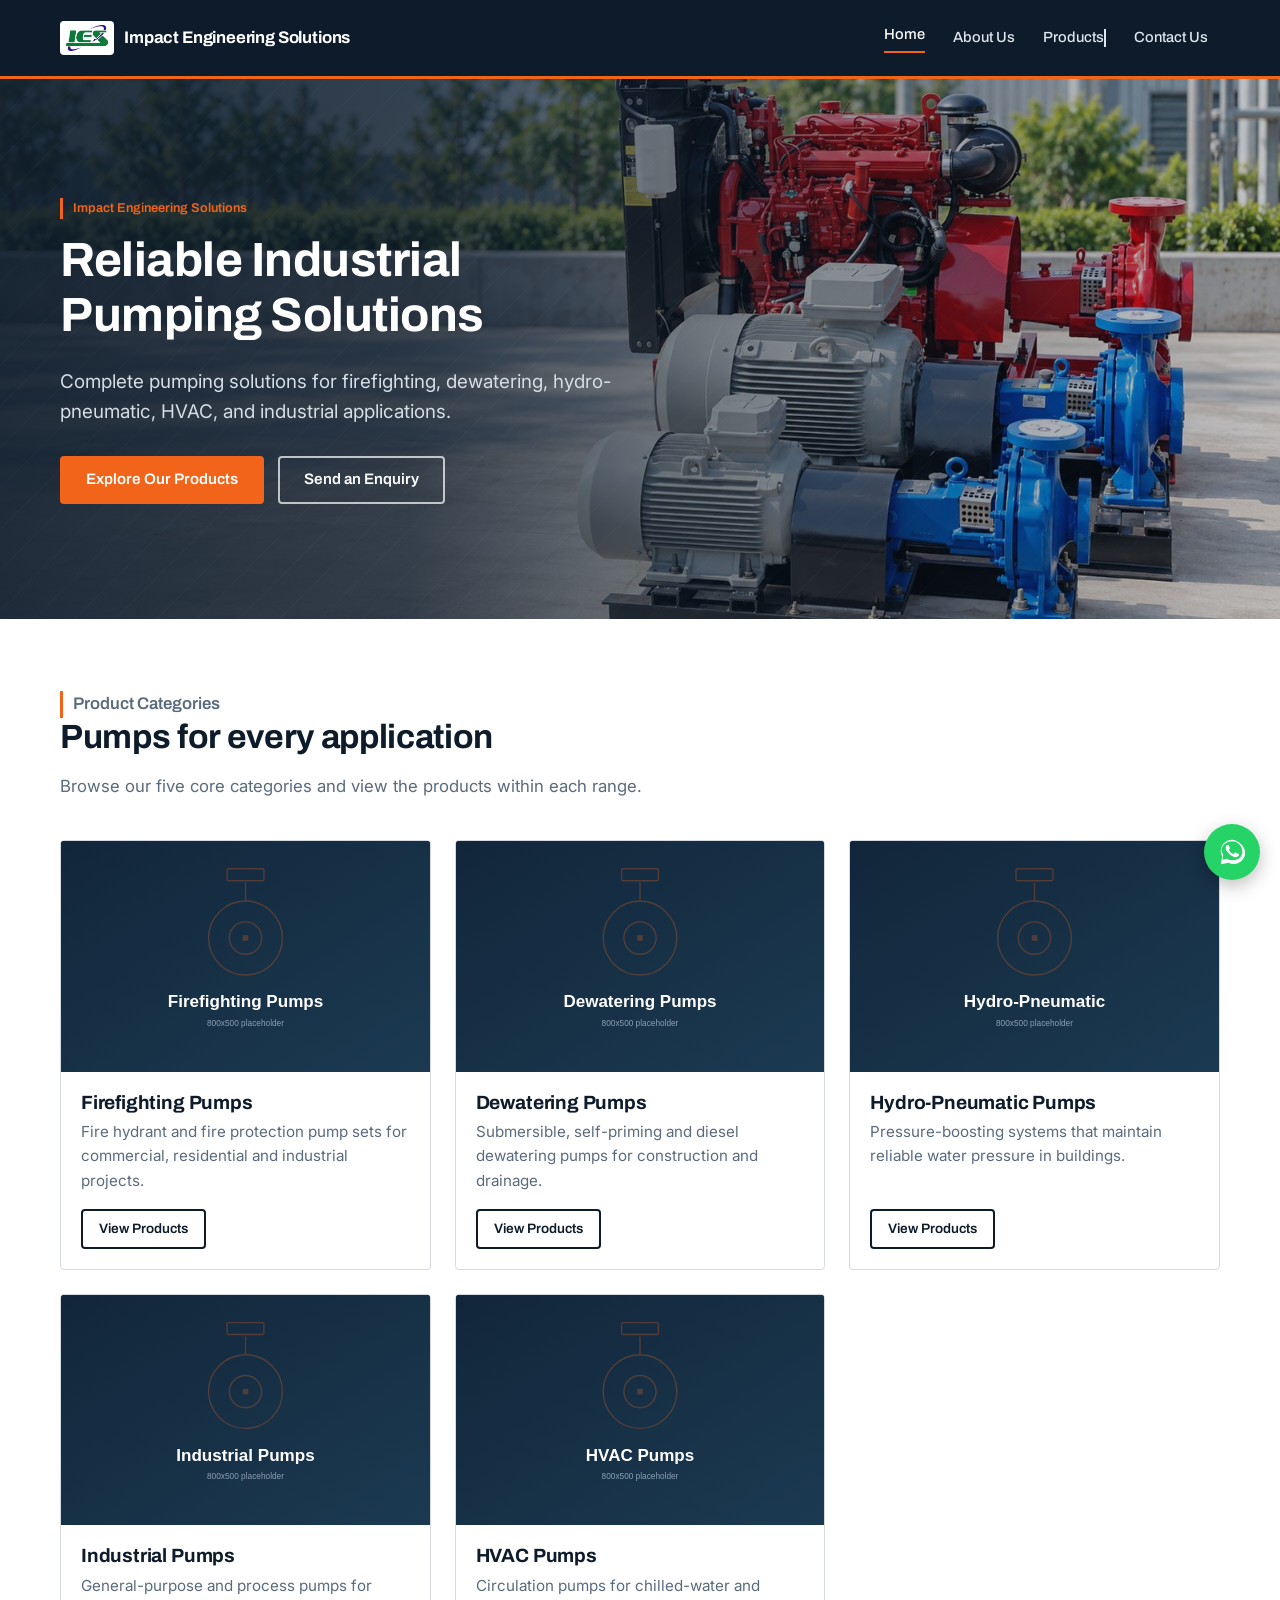
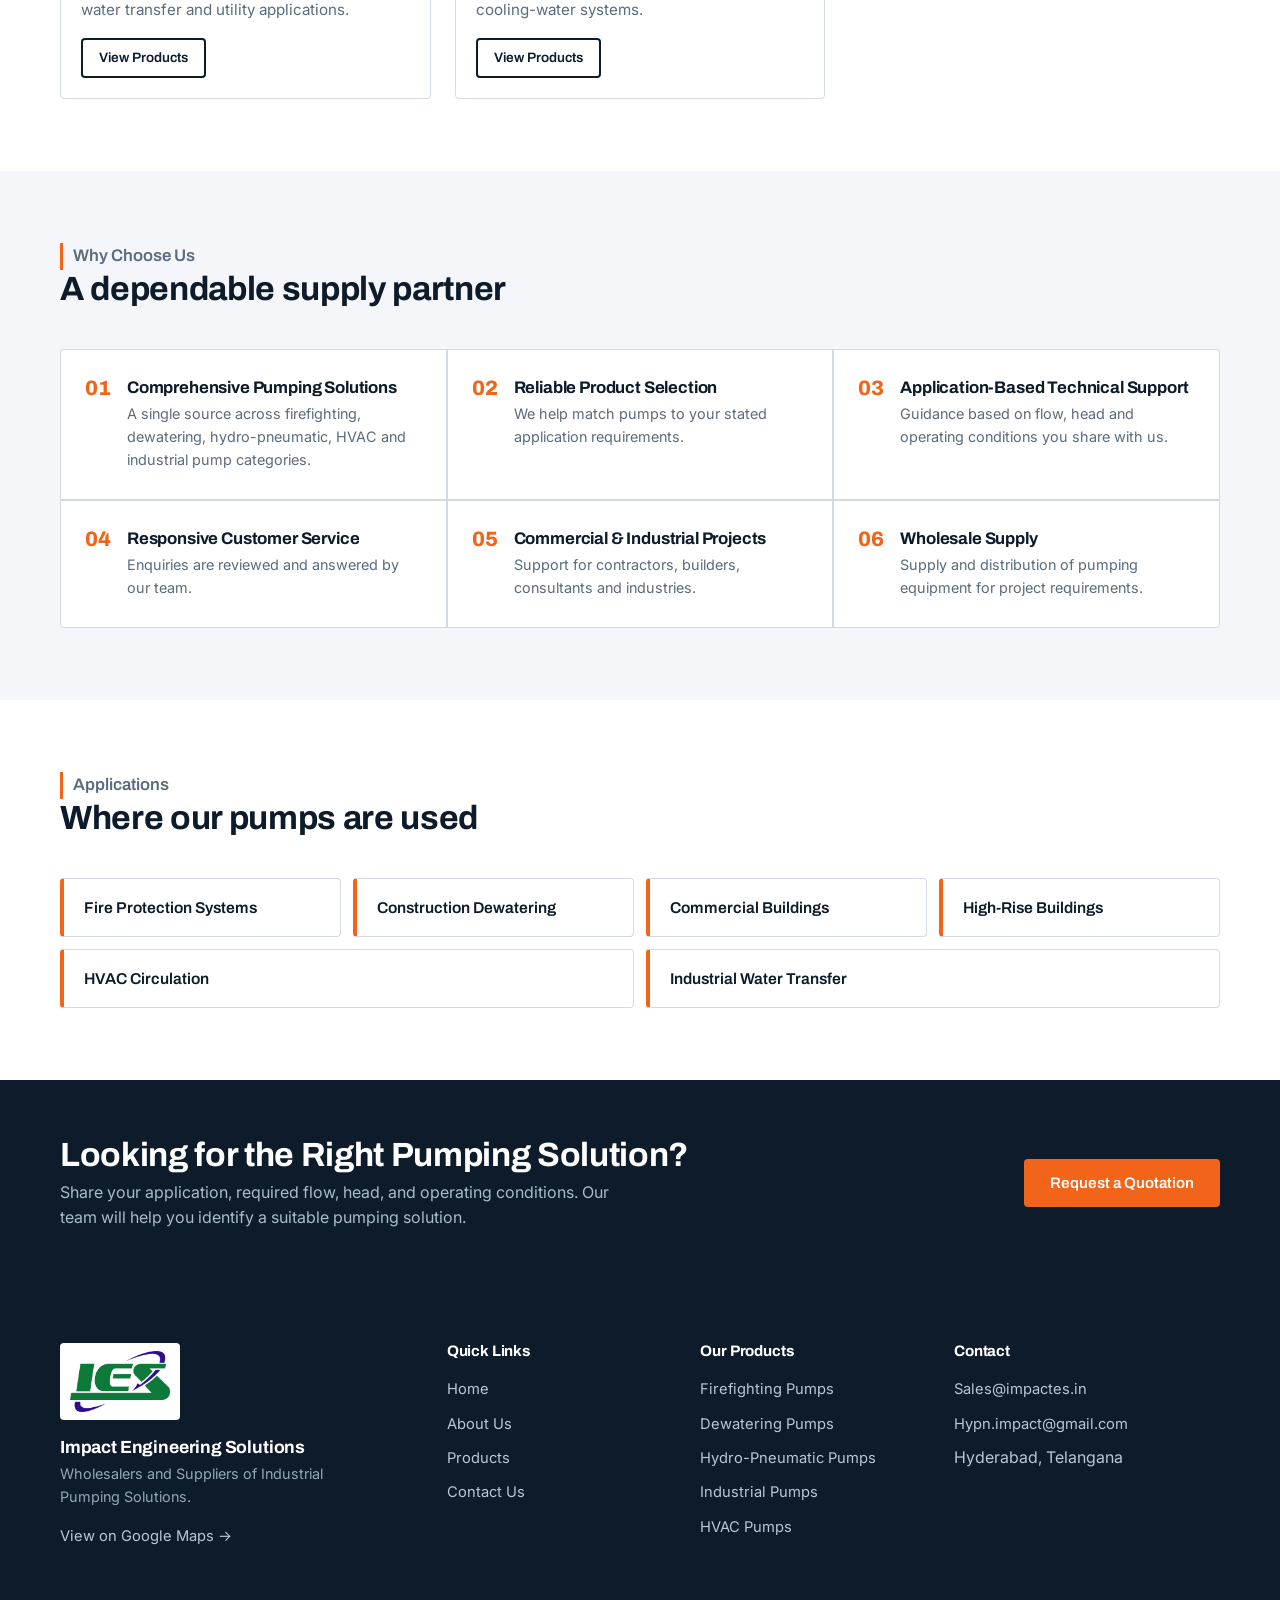
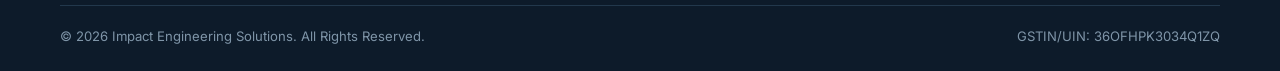
==== index.html @ bbc88e0f "intial code" ====
<!DOCTYPE html>
<html lang="en">
<head>
  <meta charset="UTF-8">
  <meta name="viewport" content="width=device-width, initial-scale=1.0">
  <title>Impact Engineering Solutions | Industrial Pumping Solutions</title>
  <meta name="description" content="Wholesaler and supplier of industrial pumping solutions for firefighting, dewatering, hydro-pneumatic, HVAC and industrial applications in Hyderabad, Telangana.">
  <link rel="canonical" href="https://www.impactes.in/index.html">

  <!-- Open Graph -->
  <meta property="og:type" content="website">
  <meta property="og:site_name" content="Impact Engineering Solutions">
  <meta property="og:title" content="Impact Engineering Solutions | Industrial Pumping Solutions">
  <meta property="og:description" content="Wholesaler and supplier of industrial pumping solutions for firefighting, dewatering, hydro-pneumatic, HVAC and industrial applications in Hyderabad, Telangana.">
  <meta property="og:url" content="https://www.impactes.in/index.html">
  <meta property="og:image" content="https://www.impactes.in/assets/images/hero-pump.svg">
  <meta name="twitter:card" content="summary_large_image">

  <!-- Favicon placeholders — replace with real favicon files -->
  <link rel="icon" href="assets/images/favicon-32.png" type="image/png">
  <link rel="icon" href="favicon.ico" sizes="any">
  <link rel="apple-touch-icon" href="assets/images/apple-touch-icon.png">

  <!-- Fonts -->
  <link rel="preconnect" href="https://fonts.googleapis.com">
  <link rel="preconnect" href="https://fonts.gstatic.com" crossorigin>
  <link href="https://fonts.googleapis.com/css2?family=Archivo:wght@500;600;700;800&family=Inter:wght@400;500;600&display=swap" rel="stylesheet">

  <link rel="stylesheet" href="css/style.css">
  <script type="application/ld+json">
  {
    "@context": "https://schema.org",
    "@type": "LocalBusiness",
    "name": "Impact Engineering Solutions",
    "description": "Wholesaler and supplier of industrial pumping solutions for firefighting, dewatering, hydro-pneumatic, HVAC and industrial applications.",
    "image": "https://www.impactes.in/assets/images/hero-pump.svg",
    "@id": "https://www.impactes.in",
    "url": "https://www.impactes.in",
    "email": "Sales@impactes.in",
    "address": {
      "@type": "PostalAddress",
      "streetAddress": "H. No. 1-1-3-506/29P & 28P, Shankaraiah Goud Enclave, Kapra",
      "addressLocality": "Hyderabad",
      "addressRegion": "Telangana",
      "postalCode": "500062",
      "addressCountry": "IN"
    },
    "areaServed": "IN",
    "makesOffer": [
      { "@type": "Offer", "itemOffered": { "@type": "Product", "name": "Firefighting Pumps" } },
      { "@type": "Offer", "itemOffered": { "@type": "Product", "name": "Dewatering Pumps" } },
      { "@type": "Offer", "itemOffered": { "@type": "Product", "name": "Hydro-Pneumatic Systems" } },
      { "@type": "Offer", "itemOffered": { "@type": "Product", "name": "Industrial Pumps" } },
      { "@type": "Offer", "itemOffered": { "@type": "Product", "name": "HVAC Pumps" } }
    ]
  }
  </script>

  <!-- OPTIONAL: paste your web analytics snippet here later (e.g. Plausible / GA4). -->
</head>
<body>
<a class="skip-link" href="#main">Skip to main content</a>
<header class="site-header">
  <div class="container header-inner">
    <a class="brand" href="index.html" aria-label="Impact Engineering Solutions — home">
      <img class="brand-logo" src="assets/images/logo.png" alt="Impact Engineering Solutions logo" width="52" height="32">
      <span class="brand-name">Impact Engineering Solutions</span>
    </a>
    <button class="nav-toggle" aria-label="Toggle menu" aria-controls="main-nav" aria-expanded="false">
      <span></span>
    </button>
    <nav class="main-nav" id="main-nav" aria-label="Primary">
      <ul>
        <li><a href="index.html">Home</a></li>
        <li><a href="about.html">About Us</a></li>
        <li class="has-dropdown" aria-expanded="false">
          <a href="products.html" class="dropdown-toggle" aria-haspopup="true">Products <span class="caret" aria-hidden="true"></span></a>
          <ul class="dropdown">
          <li><a href="products.html">All Products</a></li>
          <li><a href="firefighting-pumps.html">Firefighting Pumps</a></li>
          <li><a href="dewatering-pumps.html">Dewatering Pumps</a></li>
          <li><a href="hydro-pneumatic-pumps.html">Hydro-Pneumatic Pumps</a></li>
          <li><a href="industrial-pumps.html">Industrial Pumps</a></li>
          <li><a href="hvac-pumps.html">HVAC Pumps</a></li>
        </ul>
        </li>
        <li><a href="contact.html">Contact Us</a></li>
      </ul>
    </nav>
  </div>
</header>
<main id="main">
<section class="hero">
  <div class="container">
    <p class="eyebrow" style="color:#f26419;border-color:#f26419">Impact Engineering Solutions</p>
    <h1>Reliable Industrial Pumping Solutions</h1>
    <p class="hero-lead">Complete pumping solutions for firefighting, dewatering, hydro-pneumatic, HVAC, and industrial applications.</p>
    <div class="hero-actions">
      <a class="btn btn-primary" href="products.html">Explore Our Products</a>
      <a class="btn btn-ghost" href="contact.html">Send an Enquiry</a>
    </div>
  </div>
</section>

<section class="section">
  <div class="container">
    <div class="section-head">
      <p class="eyebrow">Product Categories</p>
      <h2>Pumps for every application</h2>
      <p>Browse our five core categories and view the products within each range.</p>
    </div>
    <div class="grid grid-3">
      <article class="card reveal">
        <a class="card-media" href="firefighting-pumps.html" aria-label="Firefighting Pumps"><img src="assets/images/cat-firefighting.svg" alt="Firefighting Pumps category" loading="lazy" decoding="async"></a>
        <div class="card-body">
          <h3>Firefighting Pumps</h3>
          <p>Fire hydrant and fire protection pump sets for commercial, residential and industrial projects.</p>
          <a class="btn btn-outline btn-sm" href="firefighting-pumps.html">View Products</a>
        </div>
      </article>
      <article class="card reveal">
        <a class="card-media" href="dewatering-pumps.html" aria-label="Dewatering Pumps"><img src="assets/images/cat-dewatering.svg" alt="Dewatering Pumps category" loading="lazy" decoding="async"></a>
        <div class="card-body">
          <h3>Dewatering Pumps</h3>
          <p>Submersible, self-priming and diesel dewatering pumps for construction and drainage.</p>
          <a class="btn btn-outline btn-sm" href="dewatering-pumps.html">View Products</a>
        </div>
      </article>
      <article class="card reveal">
        <a class="card-media" href="hydro-pneumatic-pumps.html" aria-label="Hydro-Pneumatic Pumps"><img src="assets/images/cat-hydropneumatic.svg" alt="Hydro-Pneumatic Pumps category" loading="lazy" decoding="async"></a>
        <div class="card-body">
          <h3>Hydro-Pneumatic Pumps</h3>
          <p>Pressure-boosting systems that maintain reliable water pressure in buildings.</p>
          <a class="btn btn-outline btn-sm" href="hydro-pneumatic-pumps.html">View Products</a>
        </div>
      </article>
      <article class="card reveal">
        <a class="card-media" href="industrial-pumps.html" aria-label="Industrial Pumps"><img src="assets/images/cat-industrial.svg" alt="Industrial Pumps category" loading="lazy" decoding="async"></a>
        <div class="card-body">
          <h3>Industrial Pumps</h3>
          <p>General-purpose and process pumps for water transfer and utility applications.</p>
          <a class="btn btn-outline btn-sm" href="industrial-pumps.html">View Products</a>
        </div>
      </article>
      <article class="card reveal">
        <a class="card-media" href="hvac-pumps.html" aria-label="HVAC Pumps"><img src="assets/images/cat-hvac.svg" alt="HVAC Pumps category" loading="lazy" decoding="async"></a>
        <div class="card-body">
          <h3>HVAC Pumps</h3>
          <p>Circulation pumps for chilled-water and cooling-water systems.</p>
          <a class="btn btn-outline btn-sm" href="hvac-pumps.html">View Products</a>
        </div>
      </article>
    </div>
  </div>
</section>

<section class="section section-alt">
  <div class="container">
    <div class="section-head">
      <p class="eyebrow">Why Choose Us</p>
      <h2>A dependable supply partner</h2>
    </div>
    <div class="feature-grid">
    <div class="feature">
      <span class="idx" aria-hidden="true">01</span>
      <div><h3>Comprehensive Pumping Solutions</h3><p>A single source across firefighting, dewatering, hydro-pneumatic, HVAC and industrial pump categories.</p></div>
    </div>
    <div class="feature">
      <span class="idx" aria-hidden="true">02</span>
      <div><h3>Reliable Product Selection</h3><p>We help match pumps to your stated application requirements.</p></div>
    </div>
    <div class="feature">
      <span class="idx" aria-hidden="true">03</span>
      <div><h3>Application-Based Technical Support</h3><p>Guidance based on flow, head and operating conditions you share with us.</p></div>
    </div>
    <div class="feature">
      <span class="idx" aria-hidden="true">04</span>
      <div><h3>Responsive Customer Service</h3><p>Enquiries are reviewed and answered by our team.</p></div>
    </div>
    <div class="feature">
      <span class="idx" aria-hidden="true">05</span>
      <div><h3>Commercial & Industrial Projects</h3><p>Support for contractors, builders, consultants and industries.</p></div>
    </div>
    <div class="feature">
      <span class="idx" aria-hidden="true">06</span>
      <div><h3>Wholesale Supply</h3><p>Supply and distribution of pumping equipment for project requirements.</p></div>
    </div>
    </div>
  </div>
</section>

<section class="section">
  <div class="container">
    <div class="section-head">
      <p class="eyebrow">Applications</p>
      <h2>Where our pumps are used</h2>
    </div>
    <div class="chips">
      <div class="chip">Fire Protection Systems</div>
      <div class="chip">Construction Dewatering</div>
      <div class="chip">Commercial Buildings</div>
      <div class="chip">High-Rise Buildings</div>
      <div class="chip">HVAC Circulation</div>
      <div class="chip">Industrial Water Transfer</div>
    </div>
  </div>
</section>

<section class="cta-band">
  <div class="container">
    <div>
      <h2>Looking for the Right Pumping Solution?</h2>
      <p>Share your application, required flow, head, and operating conditions. Our team will help you identify a suitable pumping solution.</p>
    </div>
    <div class="cta-actions">
      <a class="btn btn-primary" href="contact.html?category=Other">Request a Quotation</a>
    </div>
  </div>
</section>

</main>
<footer class="site-footer">
  <div class="container">
    <div class="footer-grid">
      <div class="footer-brand">
        <img src="assets/images/logo.png" alt="Impact Engineering Solutions logo" width="120" style="background:#fff;padding:8px 10px;border-radius:4px;margin-bottom:14px;height:auto" loading="lazy">
        <div class="brand-name">Impact Engineering Solutions</div>
        <p>Wholesalers and Suppliers of Industrial Pumping Solutions.</p>
        <p><a href="https://maps.app.goo.gl/7LxyBxAGYkkry8E86" target="_blank" rel="noopener">View on Google Maps →</a></p>
      </div>
      <div>
        <h4>Quick Links</h4>
        <ul>
          <li><a href="index.html">Home</a></li>
          <li><a href="about.html">About Us</a></li>
          <li><a href="products.html">Products</a></li>
          <li><a href="contact.html">Contact Us</a></li>
        </ul>
      </div>
      <div>
        <h4>Our Products</h4>
        <ul>
          <li><a href="firefighting-pumps.html">Firefighting Pumps</a></li>
          <li><a href="dewatering-pumps.html">Dewatering Pumps</a></li>
          <li><a href="hydro-pneumatic-pumps.html">Hydro-Pneumatic Pumps</a></li>
          <li><a href="industrial-pumps.html">Industrial Pumps</a></li>
          <li><a href="hvac-pumps.html">HVAC Pumps</a></li>
        </ul>
      </div>
      <div class="footer-contact">
        <h4>Contact</h4>
        <ul>
          <li><a href="mailto:Sales@impactes.in">Sales@impactes.in</a></li>
          <li><a href="mailto:Hypn.impact@gmail.com">Hypn.impact@gmail.com</a></li>
          <li>Hyderabad, Telangana</li>
          <!-- OPTIONAL business phone: <li><a data-phone-link href="#">Add phone in js/script.js</a></li> -->
        </ul>
      </div>
    </div>
    <div class="footer-bottom">
      <span>&copy; <span id="year">2026</span> Impact Engineering Solutions. All Rights Reserved.</span>
      <span>GSTIN/UIN: 36OFHPK3034Q1ZQ</span>
    </div>
  </div>
</footer>

<!-- Floating WhatsApp button. Number is set in js/script.js (SITE_CONFIG.whatsappNumber). -->
<a class="whatsapp-fab" href="contact.html" aria-label="Enquire on WhatsApp" target="_blank" rel="noopener">
  <svg viewBox="0 0 32 32" aria-hidden="true"><path d="M16 3C9.4 3 4 8.4 4 15c0 2.1.6 4.1 1.6 5.9L4 29l8.3-1.6c1.7.9 3.6 1.4 5.7 1.4 6.6 0 12-5.4 12-12S22.6 3 16 3zm0 21.8c-1.8 0-3.5-.5-5-1.4l-.4-.2-4.9 1 1-4.8-.2-.4c-1-1.6-1.5-3.4-1.5-5.3C5 9.5 9.9 4.6 16 4.6S27 9.5 27 15.6 22.1 24.8 16 24.8zm6.1-7.3c-.3-.2-2-1-2.3-1.1-.3-.1-.5-.2-.8.2-.2.3-.9 1.1-1.1 1.3-.2.2-.4.2-.7.1-.3-.2-1.4-.5-2.6-1.6-1-.9-1.6-2-1.8-2.3-.2-.3 0-.5.1-.7.1-.1.3-.4.5-.6.1-.2.2-.3.3-.6.1-.2 0-.4 0-.6 0-.2-.8-1.9-1-2.6-.3-.7-.5-.6-.7-.6h-.6c-.2 0-.6.1-.9.4-.3.3-1.2 1.2-1.2 2.9 0 1.7 1.2 3.3 1.4 3.6.2.2 2.5 3.8 6 5.3.8.4 1.5.6 2 .7.8.3 1.6.2 2.2.1.7-.1 2-.8 2.3-1.6.3-.8.3-1.4.2-1.6-.1-.1-.3-.2-.6-.3z"/></svg>
</a>

<button class="back-to-top" aria-label="Back to top">
  <svg viewBox="0 0 24 24" aria-hidden="true"><polyline points="6 15 12 9 18 15"/></svg>
</button>

<script src="js/script.js"></script>
</body>
</html>
---- css/style.css ----
/* ==========================================================================
   Impact Engineering Solutions — style.css
   Palette: navy #0d1b2a | steel #e5e9ef | slate #5a6b7d | orange #f26419
   ========================================================================== */

:root {
  --navy: #0d1b2a;
  --navy-2: #12263a;
  --navy-3: #1b3a52;
  --steel: #e5e9ef;
  --steel-2: #f4f6f9;
  --slate: #5a6b7d;
  --line: #d4dae2;
  --orange: #f26419;
  --orange-dark: #d9500c;
  --white: #ffffff;
  --text: #17222e;
  --radius: 4px;
  --maxw: 1200px;
  --header-h: 76px;
  --shadow: 0 6px 24px rgba(13, 27, 42, 0.10);
}

/* Reset & base --------------------------------------------------------------*/
*, *::before, *::after { box-sizing: border-box; }
html { scroll-behavior: smooth; -webkit-text-size-adjust: 100%; }
@media (prefers-reduced-motion: reduce) {
  html { scroll-behavior: auto; }
  *, *::before, *::after { animation-duration: .001ms !important; transition-duration: .001ms !important; }
}
body {
  margin: 0;
  font-family: "Inter", -apple-system, BlinkMacSystemFont, "Segoe UI", Roboto, Arial, sans-serif;
  color: var(--text);
  line-height: 1.6;
  background: var(--white);
  overflow-x: hidden;
}
img { max-width: 100%; height: auto; display: block; }
a { color: var(--orange-dark); text-decoration: none; }
a:hover { text-decoration: underline; }
h1, h2, h3, h4 {
  font-family: "Archivo", "Inter", Arial, sans-serif;
  line-height: 1.15;
  color: var(--navy);
  margin: 0 0 .5em;
  font-weight: 700;
  letter-spacing: -0.01em;
}
h1 { font-size: clamp(1.9rem, 4.5vw, 3rem); }
h2 { font-size: clamp(1.5rem, 3vw, 2.1rem); }
h3 { font-size: 1.2rem; }
p { margin: 0 0 1rem; }
.container { width: 100%; max-width: var(--maxw); margin: 0 auto; padding: 0 20px; }

/* Skip link -----------------------------------------------------------------*/
.skip-link {
  position: absolute; left: -999px; top: 0; z-index: 1000;
  background: var(--orange); color: #fff; padding: 10px 16px; border-radius: 0 0 var(--radius) 0;
}
.skip-link:focus { left: 0; }

/* Accessible focus ----------------------------------------------------------*/
a:focus-visible, button:focus-visible, input:focus-visible,
select:focus-visible, textarea:focus-visible, [tabindex]:focus-visible {
  outline: 3px solid var(--orange);
  outline-offset: 2px;
}

/* Buttons -------------------------------------------------------------------*/
.btn {
  display: inline-flex; align-items: center; justify-content: center; gap: .5rem;
  font-family: "Archivo", sans-serif; font-weight: 600; font-size: .95rem;
  padding: 13px 24px; border-radius: var(--radius); border: 2px solid transparent;
  cursor: pointer; transition: background .18s, color .18s, border-color .18s;
  min-height: 48px; text-align: center; line-height: 1.1;
}
.btn:hover { text-decoration: none; }
.btn-primary { background: var(--orange); color: #fff; }
.btn-primary:hover { background: var(--orange-dark); }
.btn-outline { background: transparent; color: var(--navy); border-color: var(--navy); }
.btn-outline:hover { background: var(--navy); color: #fff; }
.btn-ghost { background: transparent; color: #fff; border-color: rgba(255,255,255,.7); }
.btn-ghost:hover { background: #fff; color: var(--navy); }
.btn-sm { padding: 9px 16px; min-height: 40px; font-size: .85rem; }

/* Header --------------------------------------------------------------------*/
.site-header {
  position: sticky; top: 0; z-index: 100; background: var(--navy);
  border-bottom: 3px solid var(--orange);
}
.header-inner {
  display: flex; align-items: center; justify-content: space-between;
  height: var(--header-h); gap: 1rem;
}
.brand { display: flex; align-items: center; gap: .6rem; color: #fff; text-decoration: none; min-width: 0; }
.brand:hover { text-decoration: none; }
.brand-logo {
  height: 34px; width: auto; flex: 0 0 auto; display: block;
  background: #fff; padding: 4px 6px; border-radius: var(--radius);
}
.brand-name {
  font-family: "Archivo"; font-weight: 700; font-size: 1.05rem; color: #fff;
  white-space: nowrap; letter-spacing: -0.01em;
}

/* Nav -----------------------------------------------------------------------*/
.nav-toggle {
  display: none; background: transparent; border: 2px solid rgba(255,255,255,.35);
  border-radius: var(--radius); width: 46px; height: 46px; cursor: pointer;
  padding: 0; align-items: center; justify-content: center;
}
.nav-toggle span, .nav-toggle span::before, .nav-toggle span::after {
  content: ""; display: block; width: 22px; height: 2px; background: #fff; position: relative;
  transition: transform .2s, opacity .2s;
}
.nav-toggle span::before { position: absolute; top: -7px; }
.nav-toggle span::after { position: absolute; top: 7px; }
.nav-toggle[aria-expanded="true"] span { background: transparent; }
.nav-toggle[aria-expanded="true"] span::before { transform: translateY(7px) rotate(45deg); }
.nav-toggle[aria-expanded="true"] span::after { transform: translateY(-7px) rotate(-45deg); }

.main-nav ul { list-style: none; display: flex; align-items: center; gap: .25rem; margin: 0; padding: 0; }
.main-nav a {
  color: #dfe7ee; font-family: "Archivo"; font-weight: 500; font-size: .92rem;
  padding: 10px 12px; border-radius: var(--radius); display: block; white-space: nowrap;
  transition: color .15s, background .15s;
}
.main-nav a:hover { color: #fff; background: var(--navy-2); text-decoration: none; }
.main-nav a.active { color: #fff; }
.main-nav a.active::after {
  content: ""; display: block; height: 2px; background: var(--orange); margin-top: 4px;
}

/* Dropdown ------------------------------------------------------------------*/
.has-dropdown { position: relative; }
.dropdown-toggle { display: inline-flex; align-items: center; gap: .3rem; width: 100%; }
.caret { width: .55em; height: .55em; border-right: 2px solid currentColor; border-bottom: 2px solid currentColor; transform: rotate(45deg); margin-bottom: 3px; transition: transform .2s; }
.has-dropdown[aria-expanded="true"] .caret,
.has-dropdown:hover .caret { transform: rotate(-135deg); margin-bottom: -2px; }
.dropdown {
  position: absolute; top: calc(100% + 4px); left: 0; min-width: 240px;
  background: #fff; border: 1px solid var(--line); border-top: 3px solid var(--orange);
  border-radius: 0 0 var(--radius) var(--radius); box-shadow: var(--shadow);
  padding: 6px; opacity: 0; visibility: hidden; transform: translateY(6px);
  transition: opacity .16s, transform .16s, visibility .16s;
}
.has-dropdown:hover .dropdown,
.has-dropdown:focus-within .dropdown,
.has-dropdown[aria-expanded="true"] .dropdown { opacity: 1; visibility: visible; transform: translateY(0); }
.dropdown a { color: var(--text); padding: 10px 14px; font-size: .9rem; border-radius: var(--radius); }
.dropdown a:hover { background: var(--steel-2); color: var(--navy); text-decoration: none; }
.dropdown a.active { color: var(--orange-dark); font-weight: 600; }

/* Sections ------------------------------------------------------------------*/
.section { padding: 72px 0; }
.section-tight { padding: 48px 0; }
.section-alt { background: var(--steel-2); }
.section-navy { background: var(--navy); color: #eaf0f6; }
.section-navy h1, .section-navy h2, .section-navy h3 { color: #fff; }
.section-head { max-width: 720px; margin-bottom: 40px; }
.section-head p { color: var(--slate); font-size: 1.05rem; margin: 0; }
.section-navy .section-head p { color: #9fb2c4; }
.eyebrow {
  display: inline-block; font-family: "Archivo"; font-weight: 600; font-size: .8rem;
  color: var(--orange-dark); border-left: 3px solid var(--orange); padding-left: 10px; margin-bottom: 14px;
}
.section-navy .eyebrow { color: var(--orange); }

/* Hero ----------------------------------------------------------------------*/
.hero {
  position: relative; color: #fff; min-height: 540px; display: flex; align-items: center;
  background: linear-gradient(90deg, rgba(13,27,42,.92) 0%, rgba(13,27,42,.82) 32%, rgba(13,27,42,.45) 62%, rgba(13,27,42,.25) 100%),
              url("../assets/images/hero-pump.jpg");
  background-size: cover; background-position: center;
}
.hero::after {
  content: ""; position: absolute; inset: 0; pointer-events: none;
  background: repeating-linear-gradient(135deg, transparent 0 28px, rgba(255,255,255,.015) 28px 29px);
}
.hero .container { position: relative; z-index: 2; padding-top: 56px; padding-bottom: 56px; }
.hero h1 { color: #fff; max-width: 15ch; }
.hero-lead { font-size: 1.18rem; max-width: 52ch; color: #d5dee7; margin-bottom: 28px; }
.hero-actions { display: flex; flex-wrap: wrap; gap: 14px; }
.page-hero {
  background: var(--navy); color: #fff; padding: 64px 0 56px; position: relative;
  border-bottom: 3px solid var(--orange);
}
.page-hero h1 { color: #fff; }
.page-hero p { color: #a9bccc; max-width: 60ch; font-size: 1.08rem; margin: 0; }
.breadcrumb { font-size: .82rem; color: #7f95a8; margin-bottom: 16px; }
.breadcrumb a { color: #a9bccc; }

/* Grid & cards --------------------------------------------------------------*/
.grid { display: grid; gap: 24px; }
.grid-2 { grid-template-columns: repeat(2, 1fr); }
.grid-3 { grid-template-columns: repeat(3, 1fr); }
.grid-4 { grid-template-columns: repeat(4, 1fr); }

.card {
  background: #fff; border: 1px solid var(--line); border-radius: var(--radius);
  overflow: hidden; display: flex; flex-direction: column;
  transition: border-color .18s, box-shadow .18s, transform .18s;
}
.card:hover { border-color: var(--orange); box-shadow: var(--shadow); transform: translateY(-3px); }
.card-media { aspect-ratio: 16 / 10; background: var(--steel); overflow: hidden; position: relative; }
.card-media img { width: 100%; height: 100%; object-fit: cover; transition: transform .3s; }
.card:hover .card-media img { transform: scale(1.04); }
.card-tag {
  position: absolute; top: 10px; left: 10px; background: var(--navy); color: #fff;
  font-family: "Archivo"; font-size: .68rem; font-weight: 600; padding: 4px 9px; border-radius: 3px;
  letter-spacing: .02em;
}
.card-body { padding: 20px; display: flex; flex-direction: column; flex: 1; }
.card-body h3 { margin-bottom: .4rem; }
.card-body p { color: var(--slate); font-size: .95rem; margin-bottom: 1rem; }
.card-body .btn { margin-top: auto; align-self: flex-start; }
.card-actions { margin-top: auto; display: flex; flex-wrap: wrap; gap: 10px; }

/* Spec list inside cards ----------------------------------------------------*/
.spec-list { list-style: none; margin: 0 0 1rem; padding: 0; }
.spec-list li {
  font-size: .9rem; color: var(--text); padding: 6px 0 6px 20px; position: relative;
  border-bottom: 1px solid var(--steel-2);
}
.spec-list li::before {
  content: ""; position: absolute; left: 0; top: 13px; width: 8px; height: 8px;
  background: var(--orange); border-radius: 1px; transform: rotate(45deg);
}
.applies { font-size: .82rem; color: var(--slate); margin-bottom: 1rem; }
.applies strong { color: var(--navy); font-family: "Archivo"; }

/* Feature rows (Why choose us) ---------------------------------------------*/
.feature-grid { display: grid; grid-template-columns: repeat(3, 1fr); gap: 2px; background: var(--line); border: 1px solid var(--line); border-radius: var(--radius); overflow: hidden; }
.feature {
  background: #fff; padding: 28px 24px; display: flex; gap: 16px; align-items: flex-start;
}
.feature .idx { font-family: "Archivo"; font-weight: 800; color: var(--orange); font-size: 1.3rem; line-height: 1; }
.feature h3 { font-size: 1.05rem; margin-bottom: .3rem; }
.feature p { font-size: .9rem; color: var(--slate); margin: 0; }

/* Application chips ---------------------------------------------------------*/
.chips { display: flex; flex-wrap: wrap; gap: 12px; }
.chip {
  background: #fff; border: 1px solid var(--line); border-left: 4px solid var(--orange);
  border-radius: var(--radius); padding: 16px 20px; font-family: "Archivo"; font-weight: 600;
  color: var(--navy); font-size: .98rem; flex: 1 1 260px; min-width: 220px;
}
.section-navy .chip { background: var(--navy-2); border-color: #23384c; color: #fff; }

/* CTA band ------------------------------------------------------------------*/
.cta-band { background: var(--navy); color: #fff; }
.cta-band .container { display: flex; align-items: center; justify-content: space-between; gap: 30px; flex-wrap: wrap; padding-top: 56px; padding-bottom: 56px; }
.cta-band h2 { color: #fff; margin-bottom: .3rem; }
.cta-band p { color: #a9bccc; max-width: 56ch; margin: 0; }
.cta-band .cta-actions { flex: 0 0 auto; }

/* About / prose blocks ------------------------------------------------------*/
.prose { max-width: 760px; }
.prose p { color: #2b3947; font-size: 1.03rem; }
.lead { font-size: 1.15rem; color: var(--navy); font-family: "Archivo"; font-weight: 500; }
.split { display: grid; grid-template-columns: 1fr 1fr; gap: 40px; align-items: start; }
.info-block { border-top: 3px solid var(--orange); padding-top: 18px; }
.info-block h3 { margin-bottom: .5rem; }
.info-block p { color: var(--slate); }

/* Contact -------------------------------------------------------------------*/
.contact-grid { display: grid; grid-template-columns: 1fr 1.1fr; gap: 44px; align-items: start; }
.contact-card { background: var(--steel-2); border: 1px solid var(--line); border-radius: var(--radius); padding: 26px; }
.contact-item { margin-bottom: 22px; }
.contact-item h3 { font-size: 1rem; margin-bottom: .3rem; }
.contact-item address, .contact-item p { font-style: normal; color: #2b3947; margin: 0; font-size: .95rem; }
.contact-item a { color: var(--orange-dark); word-break: break-word; }

/* Forms ---------------------------------------------------------------------*/
.form { display: grid; gap: 18px; }
.form-row { display: grid; grid-template-columns: 1fr 1fr; gap: 18px; }
.field { display: flex; flex-direction: column; gap: 6px; }
.field label { font-family: "Archivo"; font-weight: 600; font-size: .88rem; color: var(--navy); }
.field .req { color: var(--orange-dark); }
.field input, .field select, .field textarea {
  font-family: inherit; font-size: 1rem; padding: 12px 14px; border: 1px solid var(--line);
  border-radius: var(--radius); background: #fff; color: var(--text); width: 100%;
  transition: border-color .15s, box-shadow .15s;
}
.field input:focus, .field select:focus, .field textarea:focus {
  border-color: var(--orange); box-shadow: 0 0 0 3px rgba(242,100,25,.15); outline: none;
}
.field textarea { resize: vertical; min-height: 120px; }
.field input[type="file"] { padding: 9px; background: #fff; }
.field .hint { font-size: .78rem; color: var(--slate); }
.field.invalid input, .field.invalid select, .field.invalid textarea { border-color: #c0392b; }
.error-msg { color: #c0392b; font-size: .8rem; min-height: 1em; }
.consent { display: flex; gap: 10px; align-items: flex-start; }
.consent input { width: auto; margin-top: 4px; flex: 0 0 auto; }
.consent label { font-family: "Inter"; font-weight: 400; font-size: .9rem; color: #2b3947; }
.form-status { border-radius: var(--radius); padding: 14px 16px; font-size: .95rem; display: none; }
.form-status.show { display: block; }
.form-status.success { background: #e7f5ec; border: 1px solid #86c99e; color: #1c6b3c; }
.form-status.error { background: #fdecea; border: 1px solid #e3a29b; color: #b03a2e; }

/* Map -----------------------------------------------------------------------*/
.map-embed { border: 1px solid var(--line); border-radius: var(--radius); overflow: hidden; margin-top: 20px; }
.map-embed iframe { width: 100%; height: 320px; border: 0; display: block; }

/* Footer --------------------------------------------------------------------*/
.site-footer { background: var(--navy); color: #b9c8d6; padding: 56px 0 24px; }
.footer-grid { display: grid; grid-template-columns: 1.6fr 1fr 1fr 1.2fr; gap: 32px; }
.footer-grid h4 { color: #fff; font-size: .95rem; margin-bottom: 1rem; text-transform: none; }
.footer-grid ul { list-style: none; margin: 0; padding: 0; }
.footer-grid li { margin-bottom: .55rem; }
.footer-grid a { color: #b9c8d6; font-size: .92rem; }
.footer-grid a:hover { color: var(--orange); text-decoration: none; }
.footer-brand .brand-name { color: #fff; font-family: "Archivo"; font-weight: 700; font-size: 1.1rem; }
.footer-brand p { font-size: .9rem; color: #93a7b8; max-width: 34ch; }
.footer-contact a { word-break: break-word; }
.footer-bottom {
  border-top: 1px solid #22384c; margin-top: 40px; padding-top: 20px;
  display: flex; justify-content: space-between; gap: 16px; flex-wrap: wrap;
  font-size: .82rem; color: #7f95a8;
}
.footer-bottom a { color: #7f95a8; }

/* Floating buttons ----------------------------------------------------------*/
.whatsapp-fab {
  position: fixed; right: 20px; bottom: 20px; z-index: 90;
  width: 56px; height: 56px; border-radius: 50%; background: #25d366; color: #fff;
  display: grid; place-items: center; box-shadow: 0 6px 18px rgba(0,0,0,.25);
  transition: transform .18s;
}
.whatsapp-fab:hover { transform: scale(1.08); text-decoration: none; }
.whatsapp-fab svg { width: 30px; height: 30px; fill: #fff; }
.back-to-top {
  position: fixed; right: 20px; bottom: 86px; z-index: 89;
  width: 48px; height: 48px; border-radius: var(--radius); background: var(--navy);
  color: #fff; border: 2px solid var(--orange); cursor: pointer; display: grid; place-items: center;
  opacity: 0; visibility: hidden; transition: opacity .2s, visibility .2s, background .2s;
}
.back-to-top.show { opacity: 1; visibility: visible; }
.back-to-top:hover { background: var(--orange); }
.back-to-top svg { width: 20px; height: 20px; stroke: #fff; fill: none; stroke-width: 2.4; }

/* 404 -----------------------------------------------------------------------*/
.notfound { text-align: center; padding: 100px 20px; }
.notfound .code { font-family: "Archivo"; font-weight: 800; font-size: clamp(4rem, 14vw, 9rem); color: var(--orange); line-height: 1; }

/* Reveal animation ----------------------------------------------------------*/
.reveal { opacity: 0; transform: translateY(16px); transition: opacity .5s ease, transform .5s ease; }
.reveal.in { opacity: 1; transform: none; }

/* Utilities -----------------------------------------------------------------*/
.text-center { text-align: center; }
.mt-0 { margin-top: 0; }
.visually-hidden {
  position: absolute; width: 1px; height: 1px; padding: 0; margin: -1px; overflow: hidden;
  clip: rect(0,0,0,0); white-space: nowrap; border: 0;
}

/* ===========================================================================
   Responsive
   ========================================================================== */
@media (max-width: 1024px) {
  .grid-4 { grid-template-columns: repeat(2, 1fr); }
  .feature-grid { grid-template-columns: repeat(2, 1fr); }
}
@media (max-width: 900px) {
  .brand-name { font-size: .95rem; }
}
@media (max-width: 430px) {
  .brand-name { font-size: .78rem; white-space: normal; line-height: 1.05; }
  .brand-logo { height: 30px; }
}
@media (max-width: 900px) {
  .nav-toggle { display: inline-flex; }
  .main-nav {
    position: absolute; top: var(--header-h); left: 0; right: 0;
    background: var(--navy); border-bottom: 3px solid var(--orange);
    max-height: 0; overflow: hidden; transition: max-height .3s ease;
  }
  .main-nav.open { max-height: 85vh; overflow-y: auto; }
  .main-nav ul { flex-direction: column; align-items: stretch; gap: 0; padding: 8px 0; }
  .main-nav li { border-bottom: 1px solid var(--navy-2); }
  .main-nav a { padding: 14px 20px; font-size: 1rem; }
  .main-nav a.active::after { display: none; }
  .main-nav a.active { color: var(--orange); }
  /* Mobile dropdown = expandable accordion */
  .dropdown {
    position: static; opacity: 1; visibility: visible; transform: none; box-shadow: none;
    border: 0; border-top: 0; background: var(--navy-2); border-radius: 0; padding: 0;
    max-height: 0; overflow: hidden; transition: max-height .25s ease;
  }
  .has-dropdown[aria-expanded="true"] .dropdown { max-height: 500px; }
  .dropdown a { color: #cdd9e4; padding: 13px 20px 13px 36px; }
  .dropdown a:hover { background: var(--navy-3); color: #fff; }
  .contact-grid { grid-template-columns: 1fr; gap: 32px; }
  .split { grid-template-columns: 1fr; gap: 28px; }
  .cta-band .container { flex-direction: column; align-items: flex-start; }
}
@media (max-width: 680px) {
  .section { padding: 52px 0; }
  .grid-2, .grid-3, .grid-4 { grid-template-columns: 1fr; }
  .feature-grid { grid-template-columns: 1fr; }
  .form-row { grid-template-columns: 1fr; }
  .footer-grid { grid-template-columns: 1fr 1fr; gap: 28px; }
  .footer-brand { grid-column: 1 / -1; }
  .hero { min-height: 460px; }
  .hero-actions .btn { flex: 1 1 100%; }
  .footer-bottom { flex-direction: column; }
}
@media (max-width: 380px) {
  .footer-grid { grid-template-columns: 1fr; }
  .container { padding: 0 16px; }
}
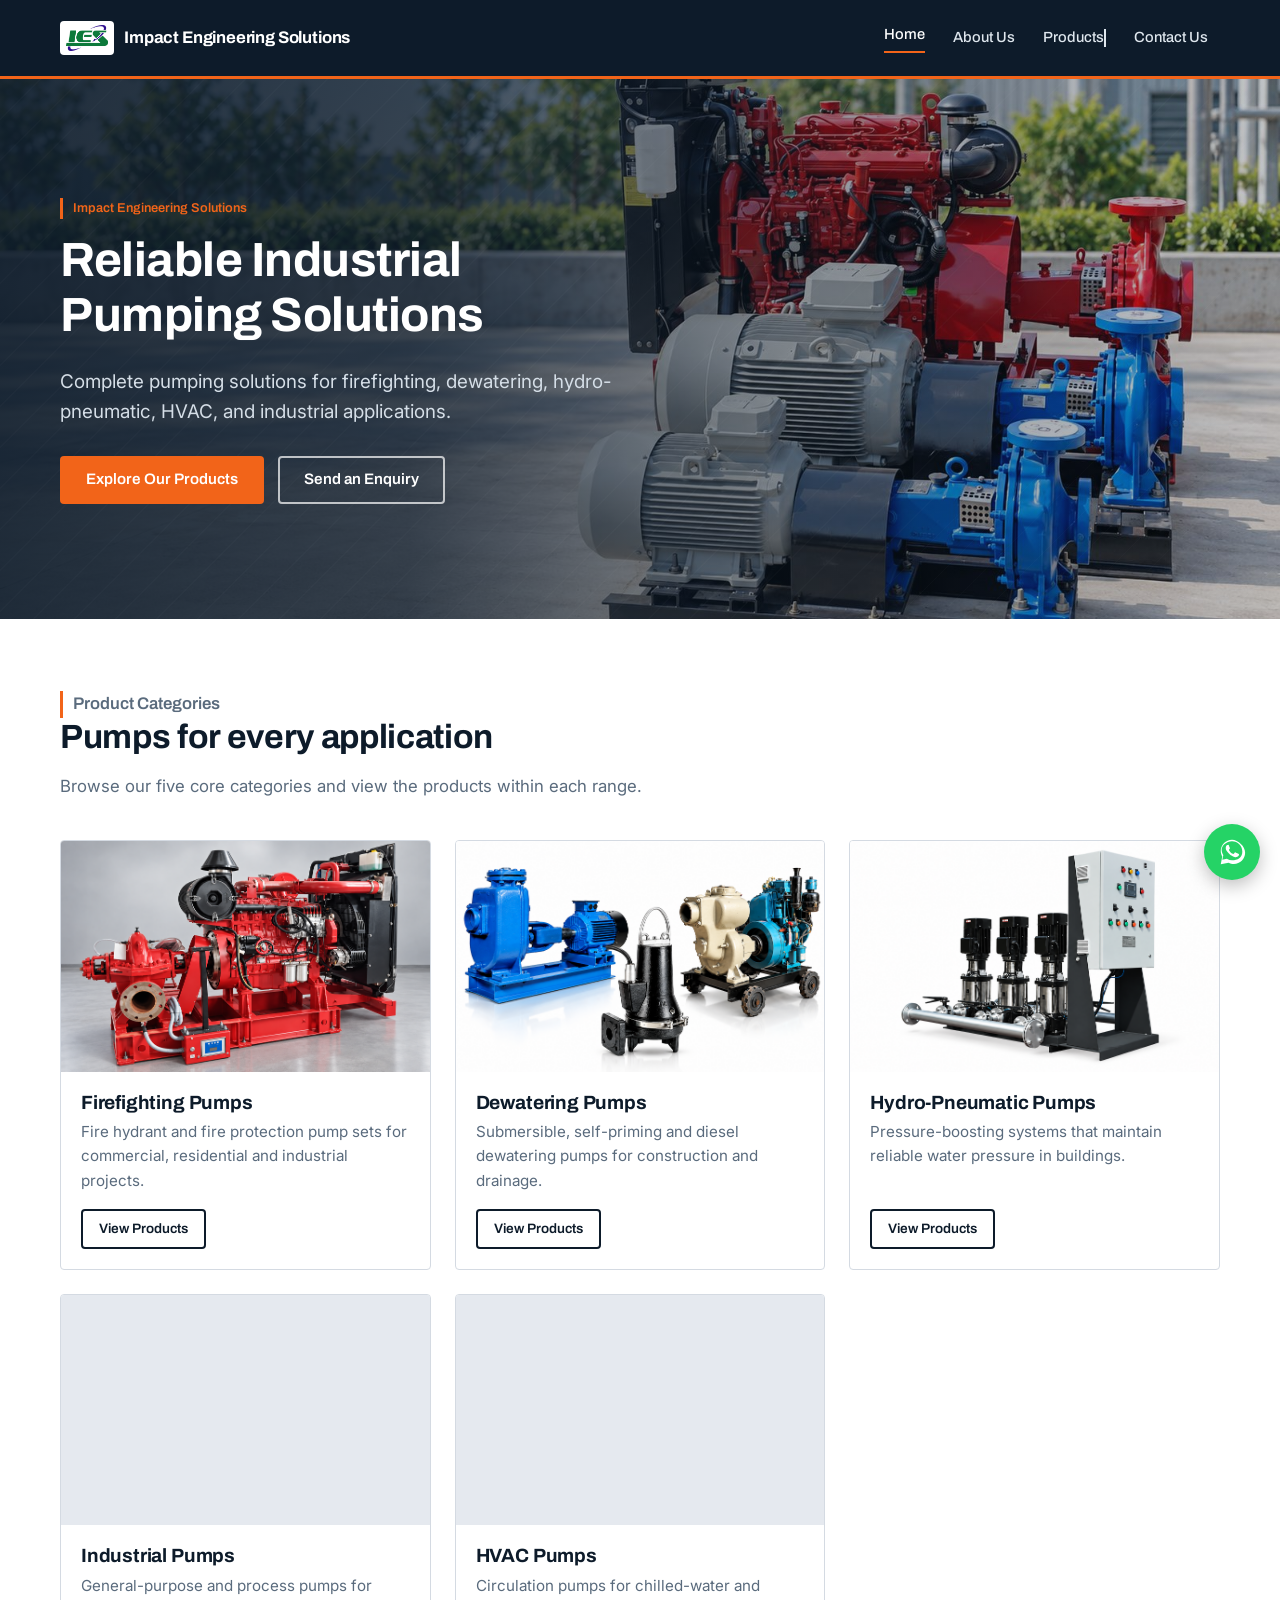
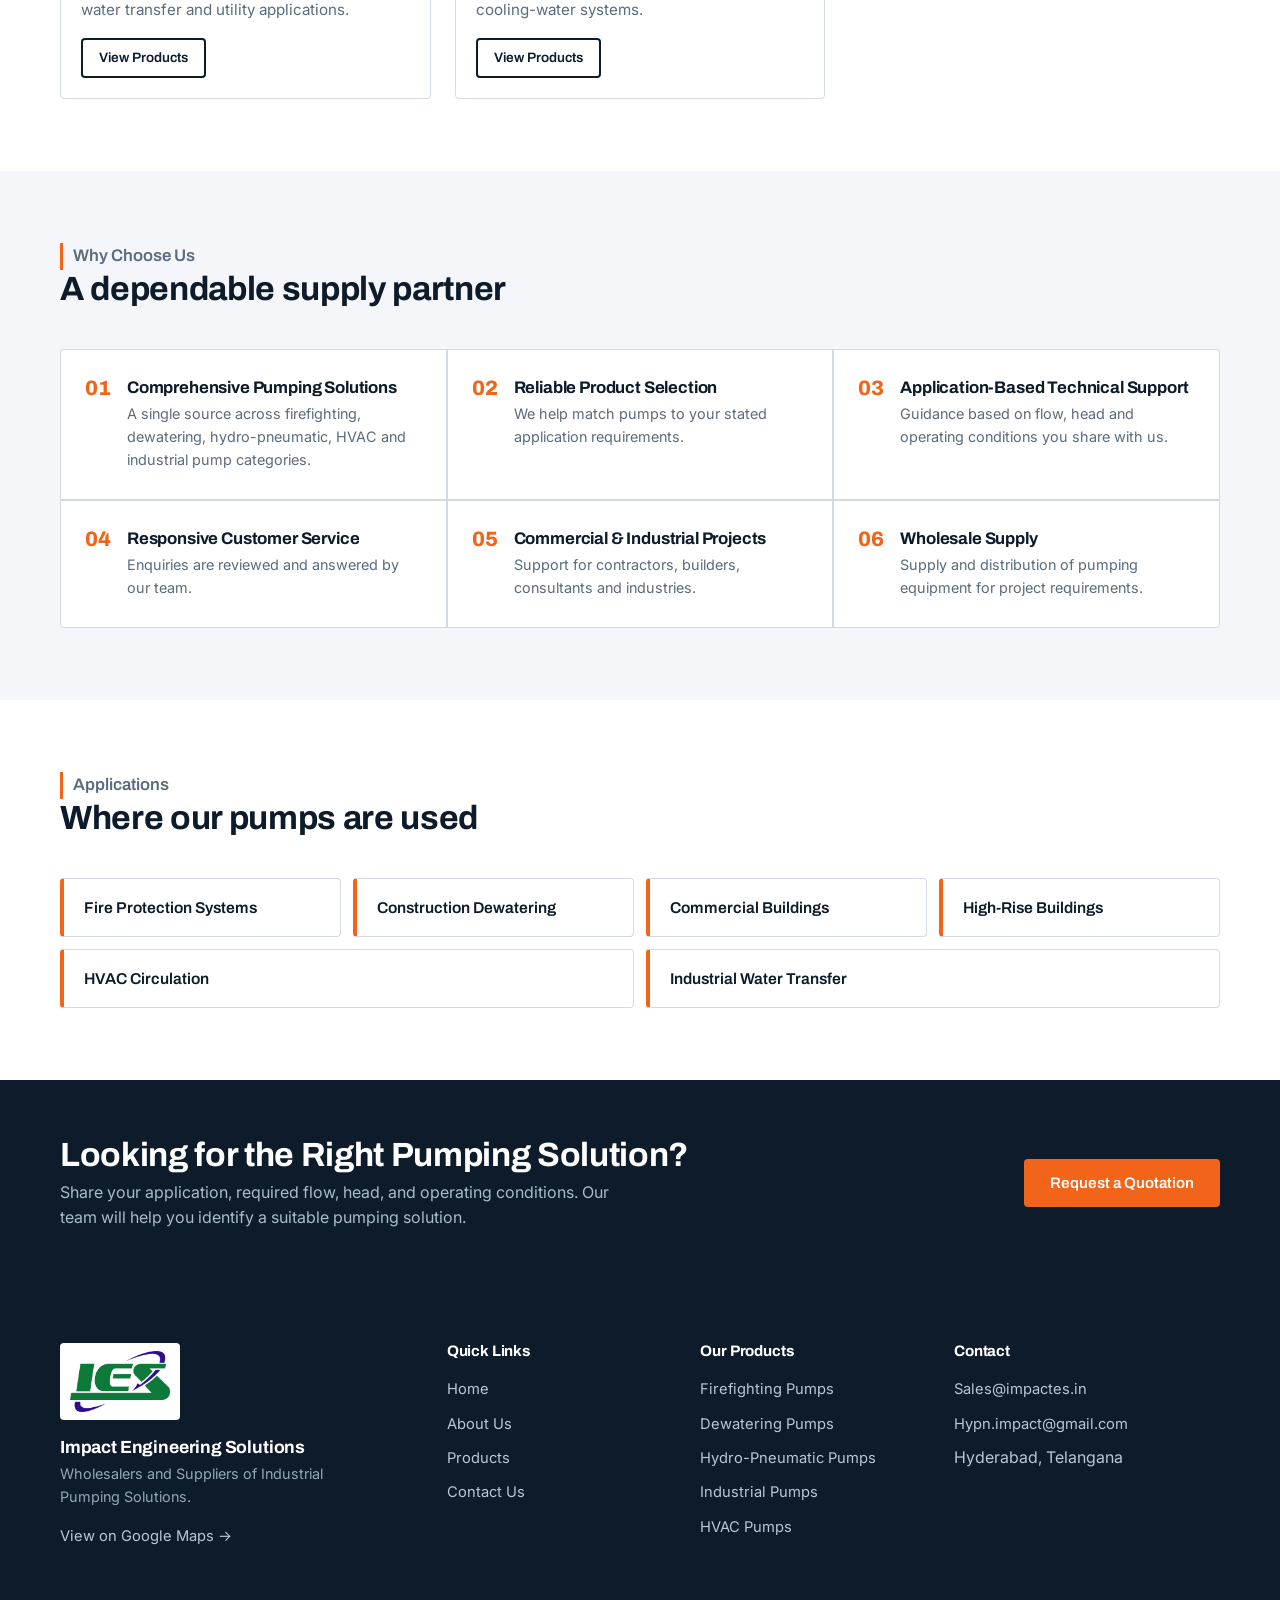
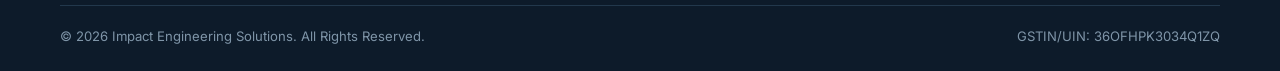
==== commit ef363913: "chnages images added" ====
--- a/index.html
+++ b/index.html
@@ -111,7 +111,7 @@
     </div>
     <div class="grid grid-3">
       <article class="card reveal">
-        <a class="card-media" href="firefighting-pumps.html" aria-label="Firefighting Pumps"><img src="assets/images/cat-firefighting.svg" alt="Firefighting Pumps category" loading="lazy" decoding="async"></a>
+        <a class="card-media" href="firefighting-pumps.html" aria-label="Firefighting Pumps"><img src="assets/images/cat-firefighting.PNG" alt="Firefighting Pumps category" loading="lazy" decoding="async"></a>
         <div class="card-body">
           <h3>Firefighting Pumps</h3>
           <p>Fire hydrant and fire protection pump sets for commercial, residential and industrial projects.</p>
@@ -119,7 +119,7 @@
         </div>
       </article>
       <article class="card reveal">
-        <a class="card-media" href="dewatering-pumps.html" aria-label="Dewatering Pumps"><img src="assets/images/cat-dewatering.svg" alt="Dewatering Pumps category" loading="lazy" decoding="async"></a>
+        <a class="card-media" href="dewatering-pumps.html" aria-label="Dewatering Pumps"><img src="assets/images/cat-dewatering.PNG" alt="Dewatering Pumps category" loading="lazy" decoding="async"></a>
         <div class="card-body">
           <h3>Dewatering Pumps</h3>
           <p>Submersible, self-priming and diesel dewatering pumps for construction and drainage.</p>
@@ -127,7 +127,7 @@
         </div>
       </article>
       <article class="card reveal">
-        <a class="card-media" href="hydro-pneumatic-pumps.html" aria-label="Hydro-Pneumatic Pumps"><img src="assets/images/cat-hydropneumatic.svg" alt="Hydro-Pneumatic Pumps category" loading="lazy" decoding="async"></a>
+        <a class="card-media" href="hydro-pneumatic-pumps.html" aria-label="Hydro-Pneumatic Pumps"><img src="assets/images/cat-hydropneumatic.PNG" alt="Hydro-Pneumatic Pumps category" loading="lazy" decoding="async"></a>
         <div class="card-body">
           <h3>Hydro-Pneumatic Pumps</h3>
           <p>Pressure-boosting systems that maintain reliable water pressure in buildings.</p>
@@ -135,7 +135,7 @@
         </div>
       </article>
       <article class="card reveal">
-        <a class="card-media" href="industrial-pumps.html" aria-label="Industrial Pumps"><img src="assets/images/cat-industrial.svg" alt="Industrial Pumps category" loading="lazy" decoding="async"></a>
+        <a class="card-media" href="industrial-pumps.html" aria-label="Industrial Pumps"><img src="assets/images/cat-industrial.PNG" alt="Industrial Pumps category" loading="lazy" decoding="async"></a>
         <div class="card-body">
           <h3>Industrial Pumps</h3>
           <p>General-purpose and process pumps for water transfer and utility applications.</p>
@@ -143,7 +143,7 @@
         </div>
       </article>
       <article class="card reveal">
-        <a class="card-media" href="hvac-pumps.html" aria-label="HVAC Pumps"><img src="assets/images/cat-hvac.svg" alt="HVAC Pumps category" loading="lazy" decoding="async"></a>
+        <a class="card-media" href="hvac-pumps.html" aria-label="HVAC Pumps"><img src="assets/images/cat-hvac.PNG" alt="HVAC Pumps category" loading="lazy" decoding="async"></a>
         <div class="card-body">
           <h3>HVAC Pumps</h3>
           <p>Circulation pumps for chilled-water and cooling-water systems.</p>
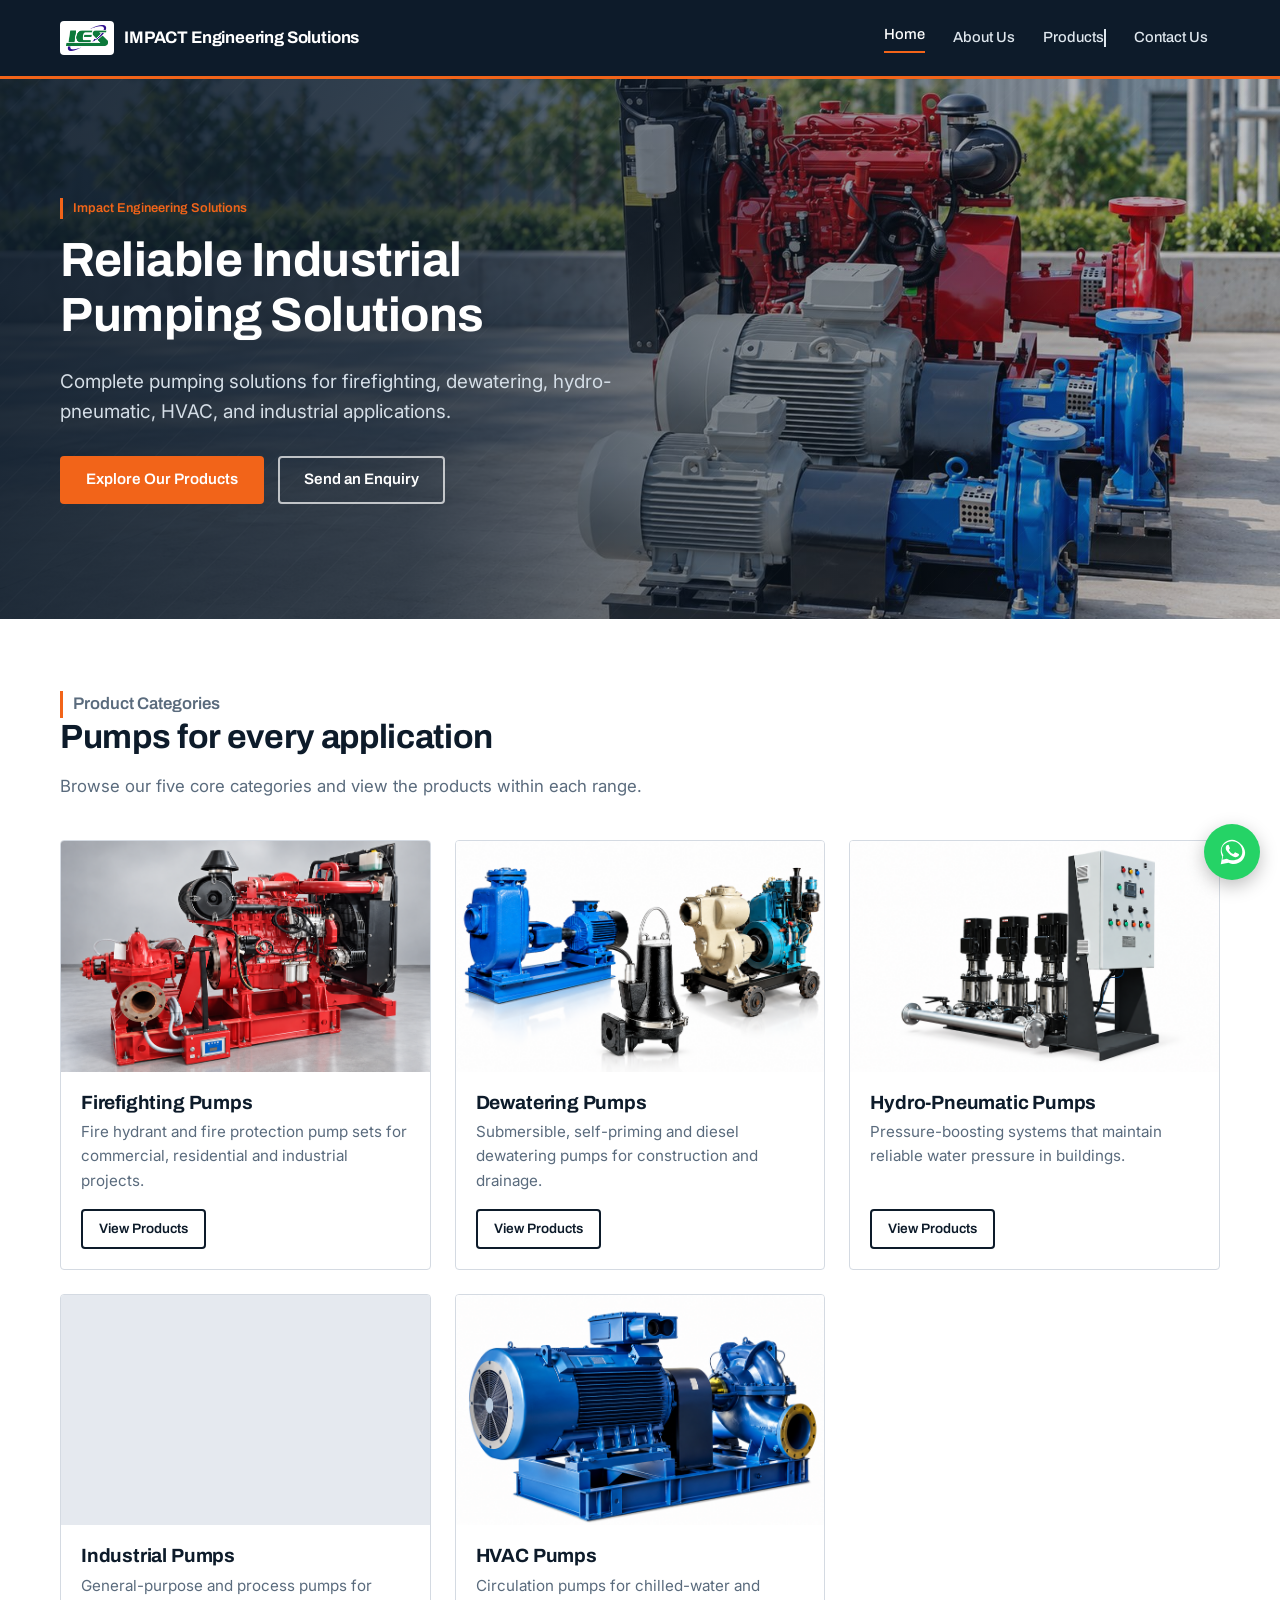
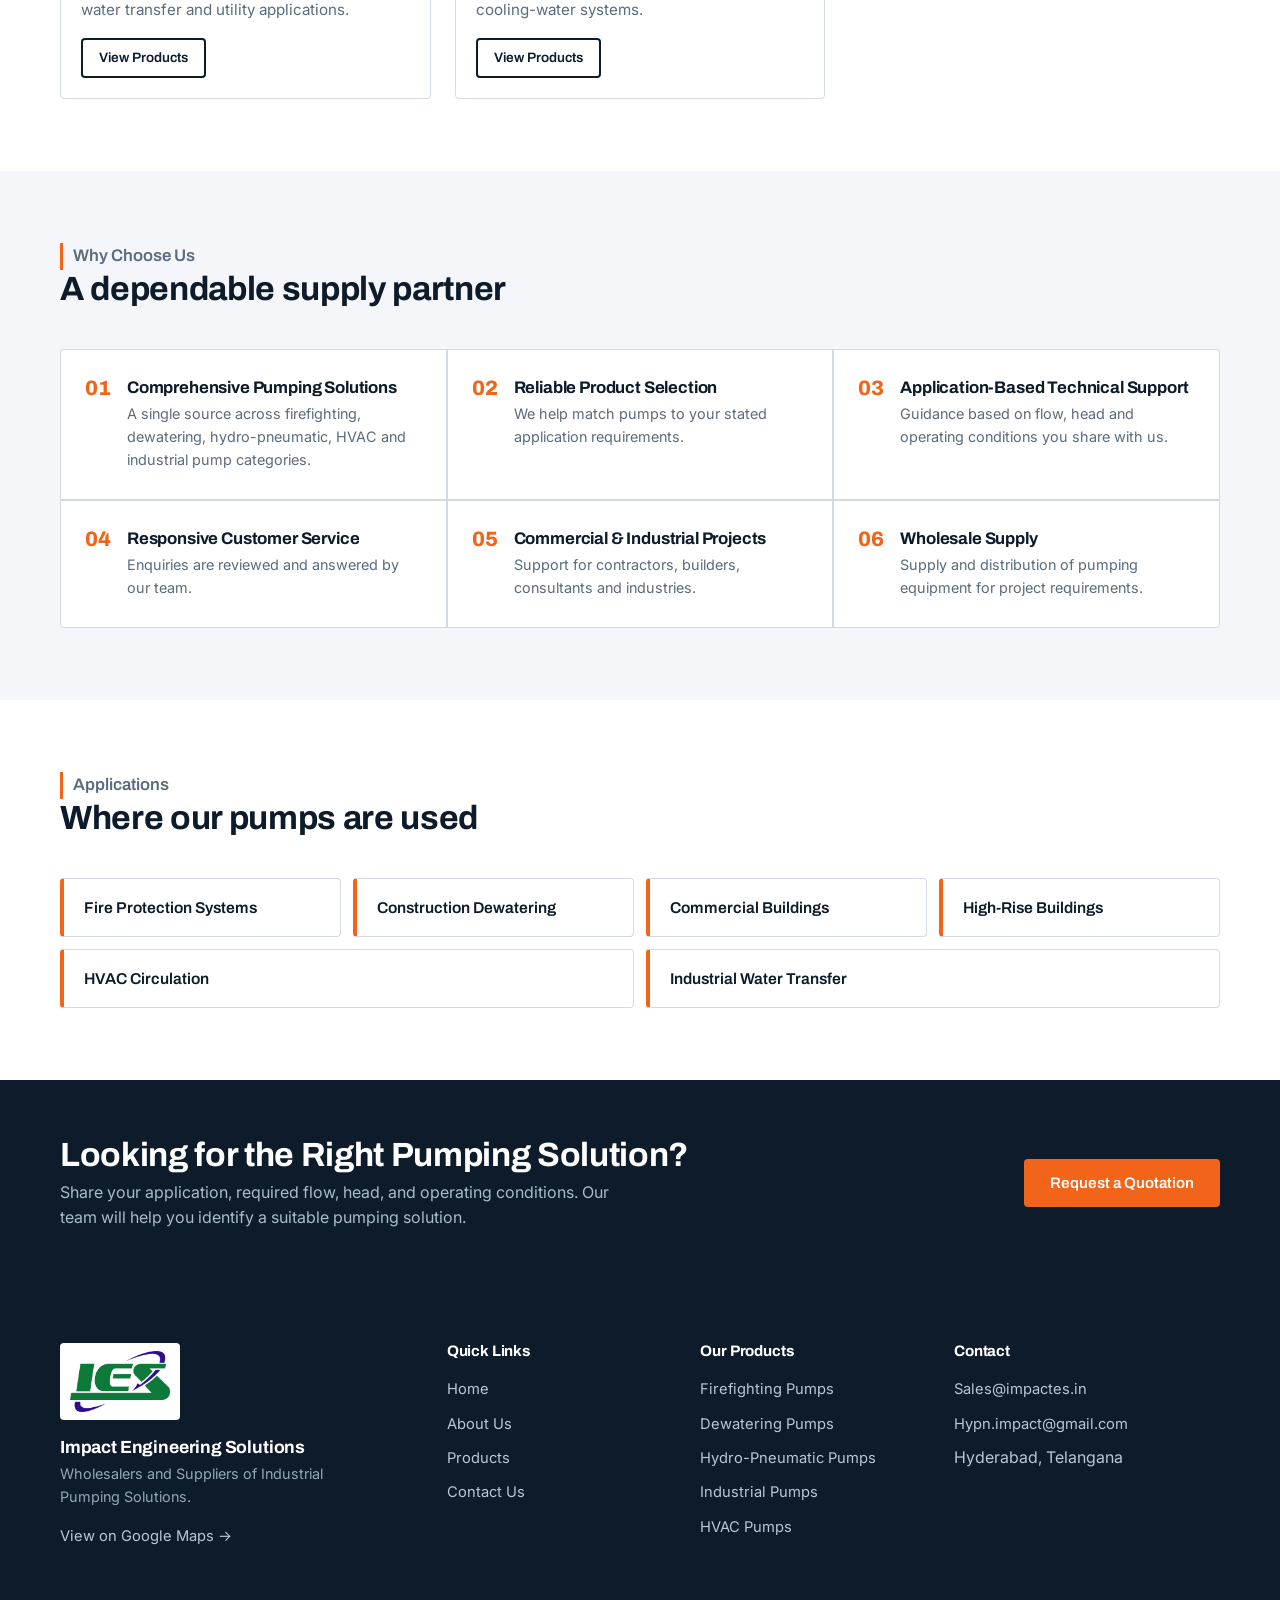
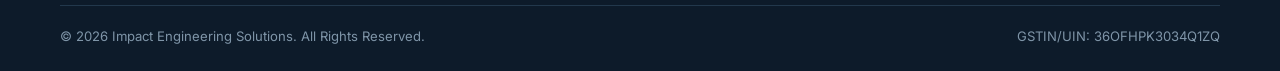
==== commit f919ace8: "imact test chnages" ====
--- a/index.html
+++ b/index.html
@@ -64,7 +64,7 @@
   <div class="container header-inner">
     <a class="brand" href="index.html" aria-label="Impact Engineering Solutions — home">
       <img class="brand-logo" src="assets/images/logo.png" alt="Impact Engineering Solutions logo" width="52" height="32">
-      <span class="brand-name">Impact Engineering Solutions</span>
+      <span class="brand-name">IMPACT Engineering Solutions</span>
     </a>
     <button class="nav-toggle" aria-label="Toggle menu" aria-controls="main-nav" aria-expanded="false">
       <span></span>
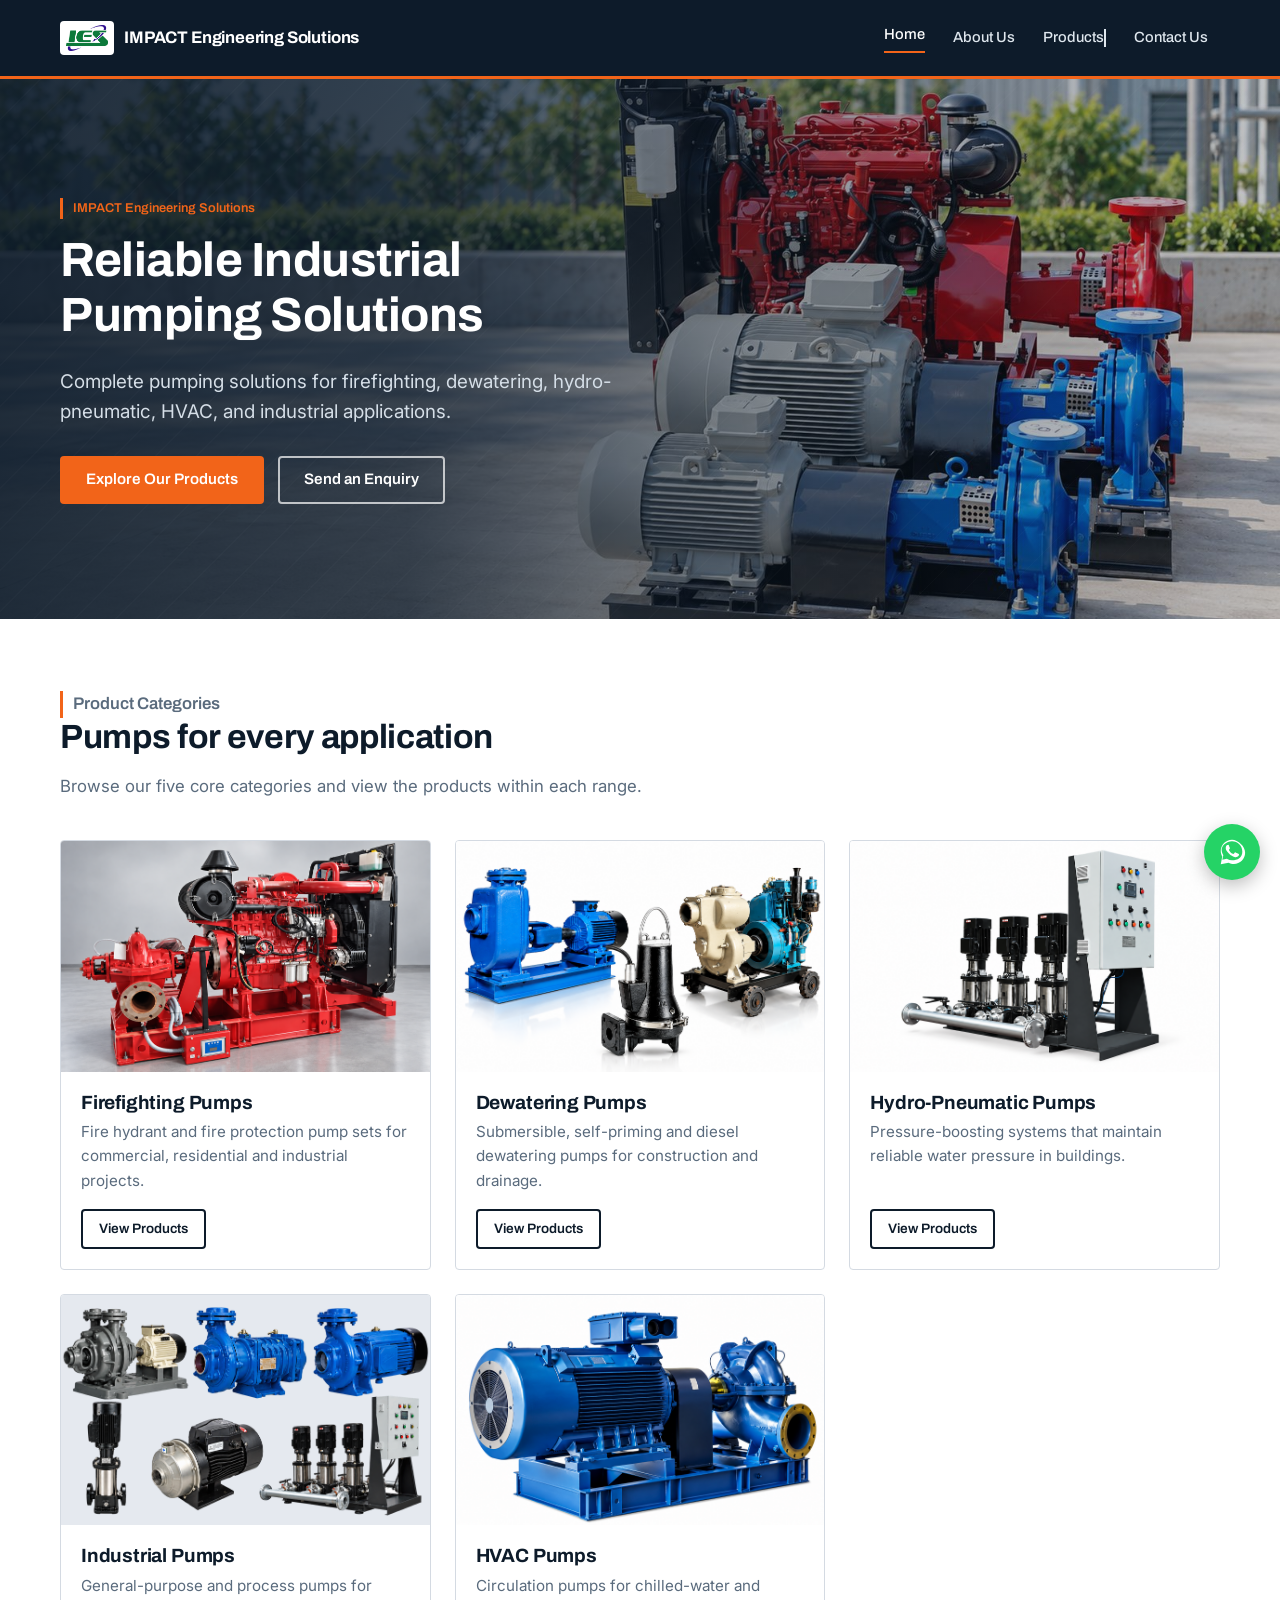
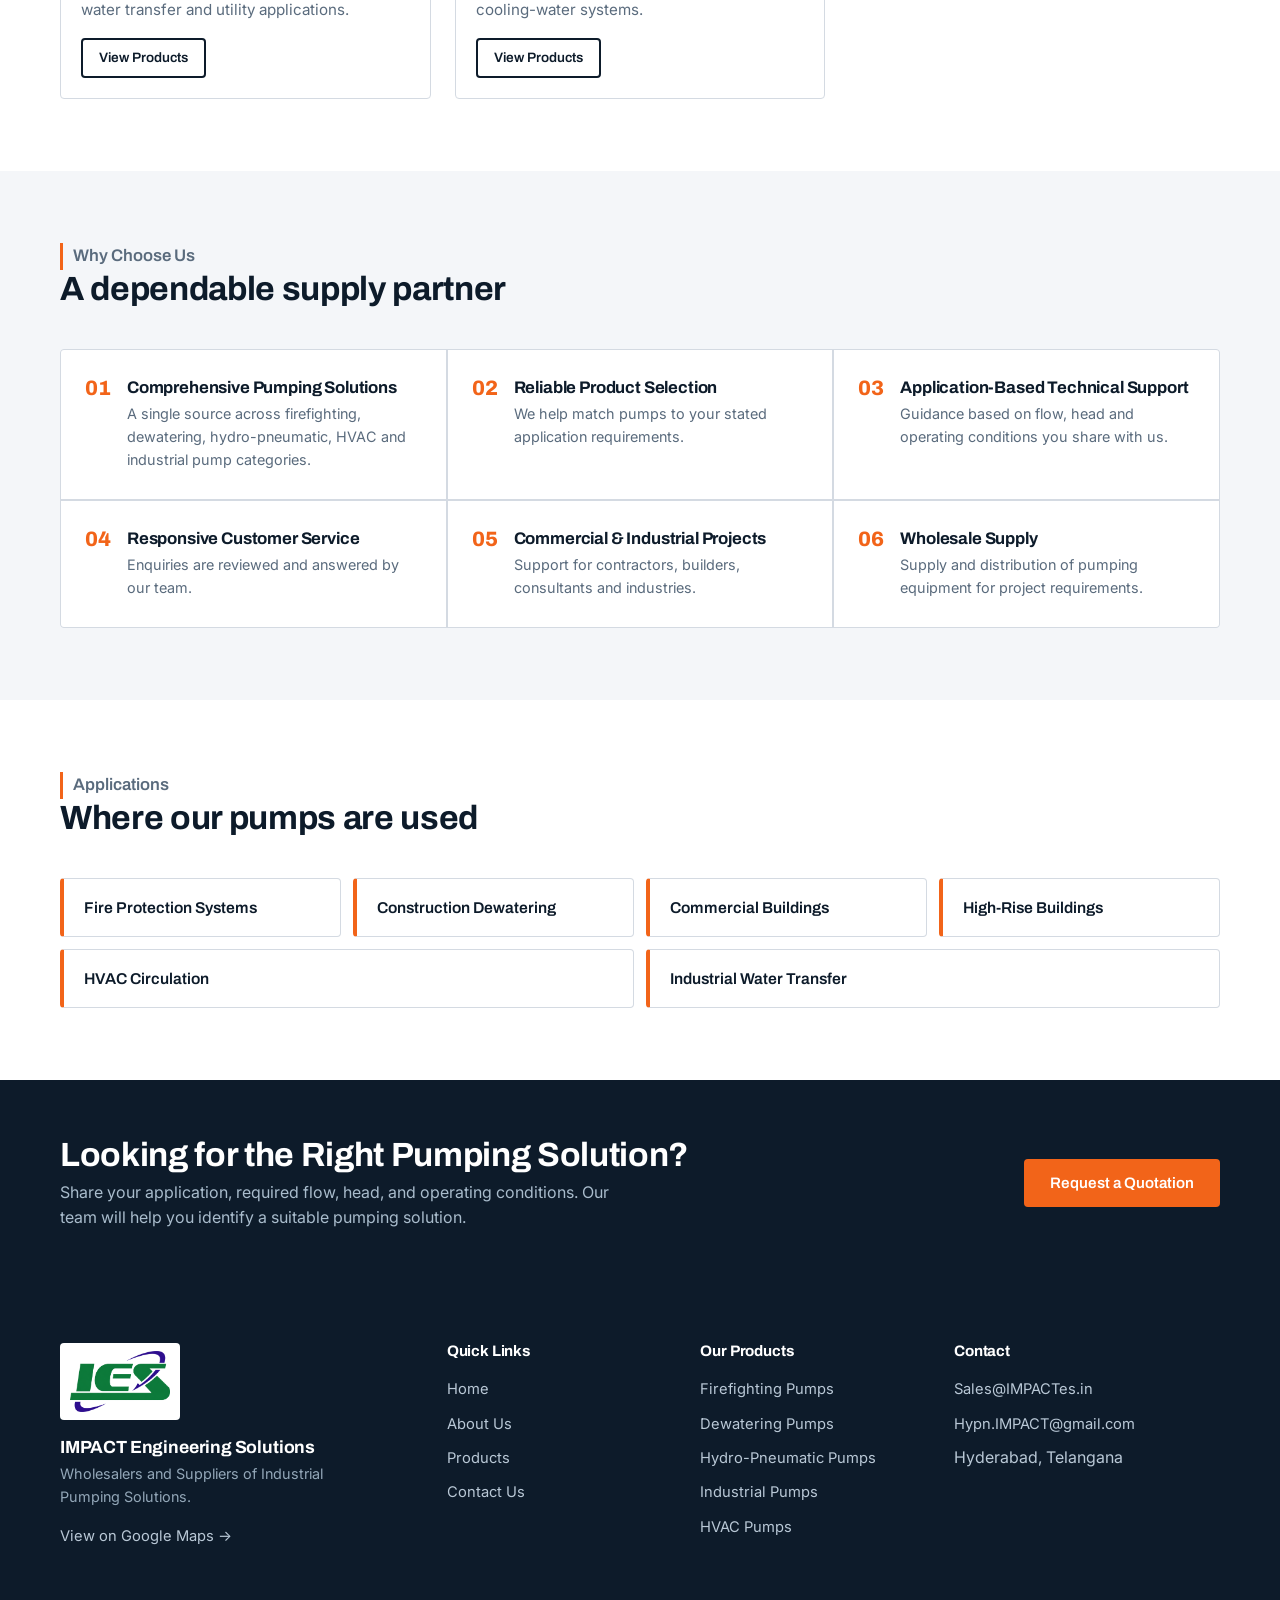
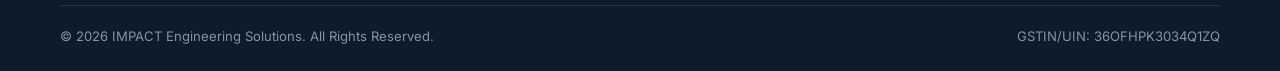
==== commit 48c6edca: "impact string updated" ====
--- a/index.html
+++ b/index.html
@@ -3,17 +3,17 @@
 <head>
   <meta charset="UTF-8">
   <meta name="viewport" content="width=device-width, initial-scale=1.0">
-  <title>Impact Engineering Solutions | Industrial Pumping Solutions</title>
+  <title>IMPACT Engineering Solutions | Industrial Pumping Solutions</title>
   <meta name="description" content="Wholesaler and supplier of industrial pumping solutions for firefighting, dewatering, hydro-pneumatic, HVAC and industrial applications in Hyderabad, Telangana.">
-  <link rel="canonical" href="https://www.impactes.in/index.html">
+  <link rel="canonical" href="https://www.IMPACTes.in/index.html">
 
   <!-- Open Graph -->
   <meta property="og:type" content="website">
-  <meta property="og:site_name" content="Impact Engineering Solutions">
-  <meta property="og:title" content="Impact Engineering Solutions | Industrial Pumping Solutions">
+  <meta property="og:site_name" content="IMPACT Engineering Solutions">
+  <meta property="og:title" content="IMPACT Engineering Solutions | Industrial Pumping Solutions">
   <meta property="og:description" content="Wholesaler and supplier of industrial pumping solutions for firefighting, dewatering, hydro-pneumatic, HVAC and industrial applications in Hyderabad, Telangana.">
-  <meta property="og:url" content="https://www.impactes.in/index.html">
-  <meta property="og:image" content="https://www.impactes.in/assets/images/hero-pump.svg">
+  <meta property="og:url" content="https://www.IMPACTes.in/index.html">
+  <meta property="og:image" content="https://www.IMPACTes.in/assets/images/hero-pump.svg">
   <meta name="twitter:card" content="summary_large_image">
 
   <!-- Favicon placeholders — replace with real favicon files -->
@@ -31,12 +31,12 @@
   {
     "@context": "https://schema.org",
     "@type": "LocalBusiness",
-    "name": "Impact Engineering Solutions",
+    "name": "IMPACT Engineering Solutions",
     "description": "Wholesaler and supplier of industrial pumping solutions for firefighting, dewatering, hydro-pneumatic, HVAC and industrial applications.",
-    "image": "https://www.impactes.in/assets/images/hero-pump.svg",
-    "@id": "https://www.impactes.in",
-    "url": "https://www.impactes.in",
-    "email": "Sales@impactes.in",
+    "image": "https://www.IMPACTes.in/assets/images/hero-pump.svg",
+    "@id": "https://www.IMPACTes.in",
+    "url": "https://www.IMPACTes.in",
+    "email": "Sales@IMPACTes.in",
     "address": {
       "@type": "PostalAddress",
       "streetAddress": "H. No. 1-1-3-506/29P & 28P, Shankaraiah Goud Enclave, Kapra",
@@ -62,8 +62,8 @@
 <a class="skip-link" href="#main">Skip to main content</a>
 <header class="site-header">
   <div class="container header-inner">
-    <a class="brand" href="index.html" aria-label="Impact Engineering Solutions — home">
-      <img class="brand-logo" src="assets/images/logo.png" alt="Impact Engineering Solutions logo" width="52" height="32">
+    <a class="brand" href="index.html" aria-label="IMPACT Engineering Solutions — home">
+      <img class="brand-logo" src="assets/images/logo.png" alt="IMPACT Engineering Solutions logo" width="52" height="32">
       <span class="brand-name">IMPACT Engineering Solutions</span>
     </a>
     <button class="nav-toggle" aria-label="Toggle menu" aria-controls="main-nav" aria-expanded="false">
@@ -92,7 +92,7 @@
 <main id="main">
 <section class="hero">
   <div class="container">
-    <p class="eyebrow" style="color:#f26419;border-color:#f26419">Impact Engineering Solutions</p>
+    <p class="eyebrow" style="color:#f26419;border-color:#f26419">IMPACT Engineering Solutions</p>
     <h1>Reliable Industrial Pumping Solutions</h1>
     <p class="hero-lead">Complete pumping solutions for firefighting, dewatering, hydro-pneumatic, HVAC, and industrial applications.</p>
     <div class="hero-actions">
@@ -223,8 +223,8 @@
   <div class="container">
     <div class="footer-grid">
       <div class="footer-brand">
-        <img src="assets/images/logo.png" alt="Impact Engineering Solutions logo" width="120" style="background:#fff;padding:8px 10px;border-radius:4px;margin-bottom:14px;height:auto" loading="lazy">
-        <div class="brand-name">Impact Engineering Solutions</div>
+        <img src="assets/images/logo.png" alt="IMPACT Engineering Solutions logo" width="120" style="background:#fff;padding:8px 10px;border-radius:4px;margin-bottom:14px;height:auto" loading="lazy">
+        <div class="brand-name">IMPACT Engineering Solutions</div>
         <p>Wholesalers and Suppliers of Industrial Pumping Solutions.</p>
         <p><a href="https://maps.app.goo.gl/7LxyBxAGYkkry8E86" target="_blank" rel="noopener">View on Google Maps →</a></p>
       </div>
@@ -250,15 +250,15 @@
       <div class="footer-contact">
         <h4>Contact</h4>
         <ul>
-          <li><a href="mailto:Sales@impactes.in">Sales@impactes.in</a></li>
-          <li><a href="mailto:Hypn.impact@gmail.com">Hypn.impact@gmail.com</a></li>
+          <li><a href="mailto:Sales@IMPACTes.in">Sales@IMPACTes.in</a></li>
+          <li><a href="mailto:Hypn.IMPACT@gmail.com">Hypn.IMPACT@gmail.com</a></li>
           <li>Hyderabad, Telangana</li>
           <!-- OPTIONAL business phone: <li><a data-phone-link href="#">Add phone in js/script.js</a></li> -->
         </ul>
       </div>
     </div>
     <div class="footer-bottom">
-      <span>&copy; <span id="year">2026</span> Impact Engineering Solutions. All Rights Reserved.</span>
+      <span>&copy; <span id="year">2026</span> IMPACT Engineering Solutions. All Rights Reserved.</span>
       <span>GSTIN/UIN: 36OFHPK3034Q1ZQ</span>
     </div>
   </div>
